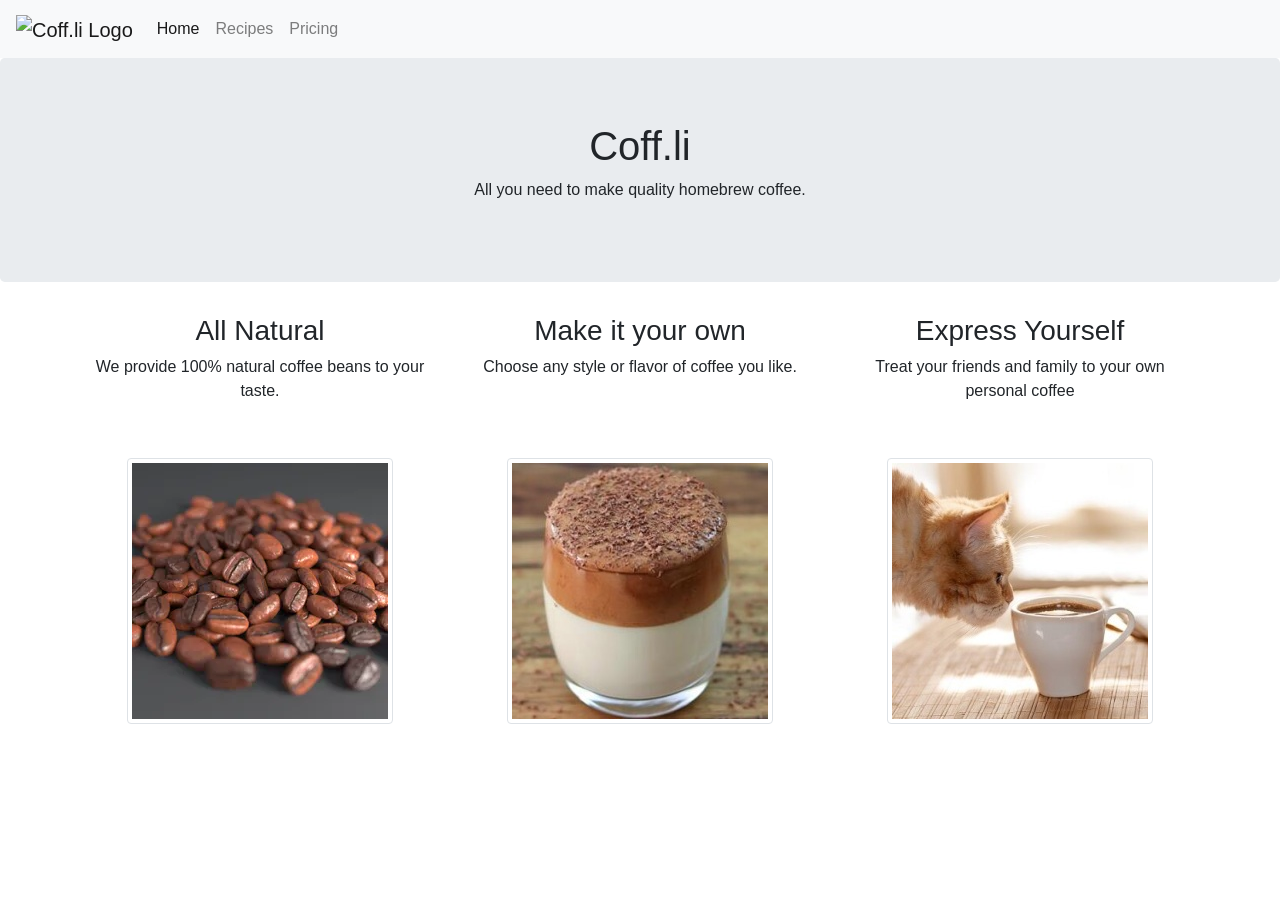
==== index.html @ 4b89e688 "Add files via upload" ====
<!DOCTYPE html>
<html lang="en">
<head>
	<meta charset="UTF-8">
    <meta http-equiv="X-UA-Compatible" content="IE=edge">
    <meta name="viewport" content="width=device-width, initial-scale=1.0">
    <title>Coff.li</title>
	<link rel="shortcut icon" href="./images/favicon.ico" type="image/x-icon">
    <link rel="stylesheet" href="./css/bootstrap.css">
	<link rel="stylesheet" href="./css/index.css">
	<script src="./javascript/jquery.js" integrity="sha384-DfXdz2htPH0lsSSs5nCTpuj/zy4C+OGpamoFVy38MVBnE+IbbVYUew+OrCXaRkfj" crossorigin="anonymous"></script>
	<script src="./javascript/bootstrap.js"></script>
</head>
<body>
	<nav class="navbar navbar-expand-lg navbar-light bg-light text-right">
		<a class="navbar-brand" href="#"><img src="./images/logo.png" alt="Coff.li Logo" width="50" height="50"></a>
		<button class="navbar-toggler" type="button" data-toggle="collapse" data-target="#navbarNavAltMarkup" aria-controls="navbarNavAltMarkup" aria-expanded="false" aria-label="Toggle navigation">
			<span class="navbar-toggler-icon"></span>
		</button>
		<div class="collapse navbar-collapse" id="navbarNavAltMarkup">
			<div class="navbar-nav">
				<a class="nav-link active" href="#">Home<span class="sr-only">(current)</span></a>
				<a class="nav-link" href="./recipes.html">Recipes</a>
				<a class="nav-link" href="./pricing.html">Pricing</a>
			</div>
		</div>
	</nav>
	<div class="jumbotron text-center">
		<h1 id="title">Coff.li</h1>
		<p id="subtext">All you need to make quality homebrew coffee.</p>
	</div>
	<div class="container text-center">
		<div class="row">
			<div class="col-sm">
				<div class="text">
					<h3>All Natural</h3>
					<p>We provide 100% natural coffee beans to your taste.</p>
				</div>
				<a href="https://en.wikipedia.org/wiki/Coffee_bean"><img src="./images/beans.webp" alt="Coffee Beans" class="rounded mx-auto d-block img-thumbnail"></a>
			</div>
			<div class="col-sm">
				<div class="text">
					<h3>Make it your own</h3>
					<p>Choose any style or flavor of coffee you like.</p>
				</div>
				<a href="./recipes.html"><img src="./images/mocha.jpg" alt="Mocha" class="rounded mx-auto d-block img-thumbnail"></a>
			</div>
			<div class="col-sm">
				<div class="text">
					<h3>Express Yourself</h3>
					<p>Treat your friends and family to your own personal coffee</p>
				</div>
				<a href="https://faqcats.com/do-cats-like-coffee/"><img src="./images/cat.jpg" alt="Cat" class="rounded mx-auto d-block img-thumbnail"></a>
			</div>
		</div>
	</div>
</body>
</html>
---- css/index.css ----
.text {
    height: 9rem;
    width: auto;
}

@media only screen and (max-width: 575px) {
    .img-thumbnail {
        margin-bottom: 6rem;
        margin-top: -3rem;
    }
}
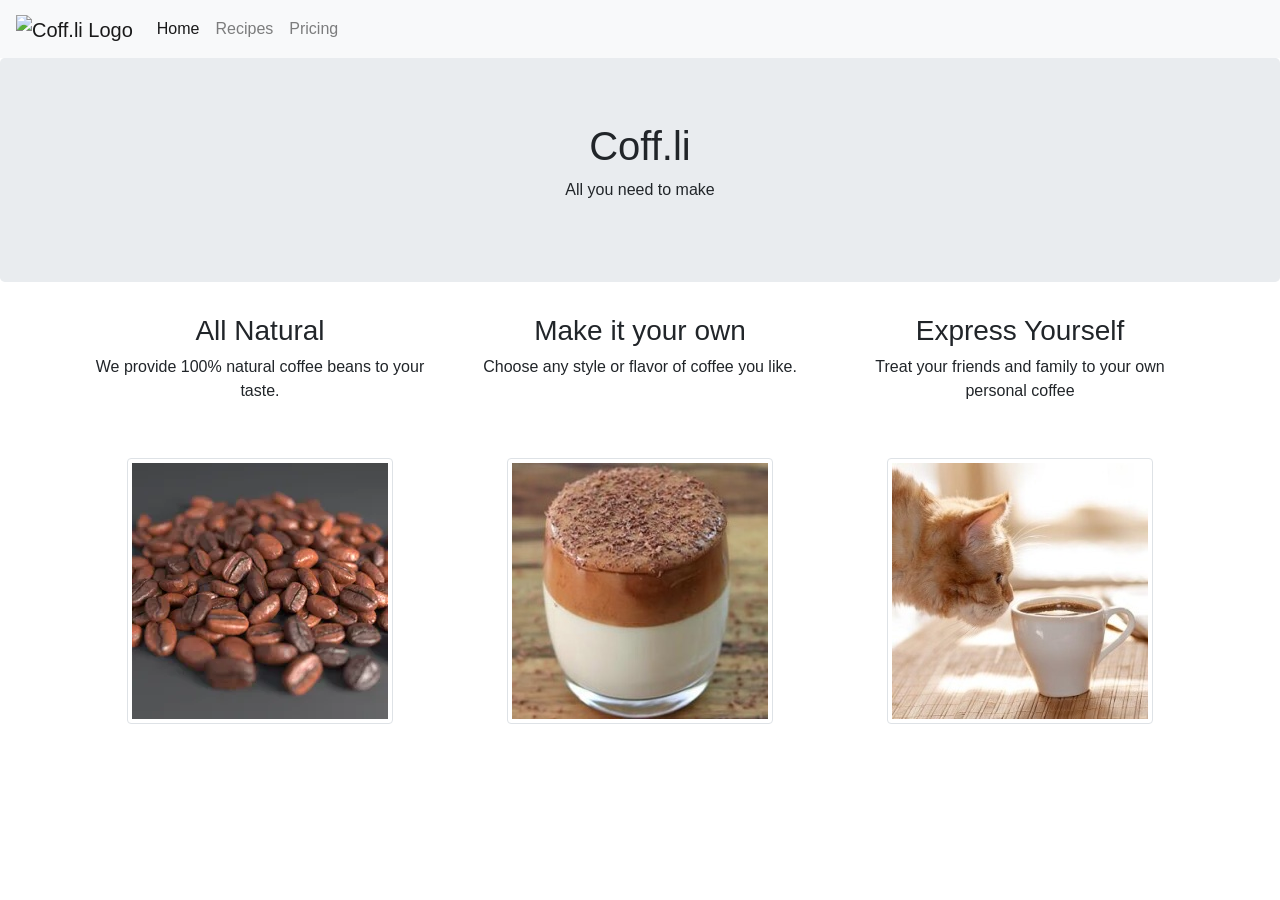
==== commit 00e6ef69: "fixed stuff" ====
--- a/index.html
+++ b/index.html
@@ -27,7 +27,7 @@
 	</nav>
 	<div class="jumbotron text-center">
 		<h1 id="title">Coff.li</h1>
-		<p id="subtext">All you need to make quality homebrew coffee.</p>
+		<p id="subtext"> </p>
 	</div>
 	<div class="container text-center">
 		<div class="row">
@@ -54,5 +54,6 @@
 			</div>
 		</div>
 	</div>
+	<script src="javascript/index.js"></script>
 </body>
-</html>+</html>
